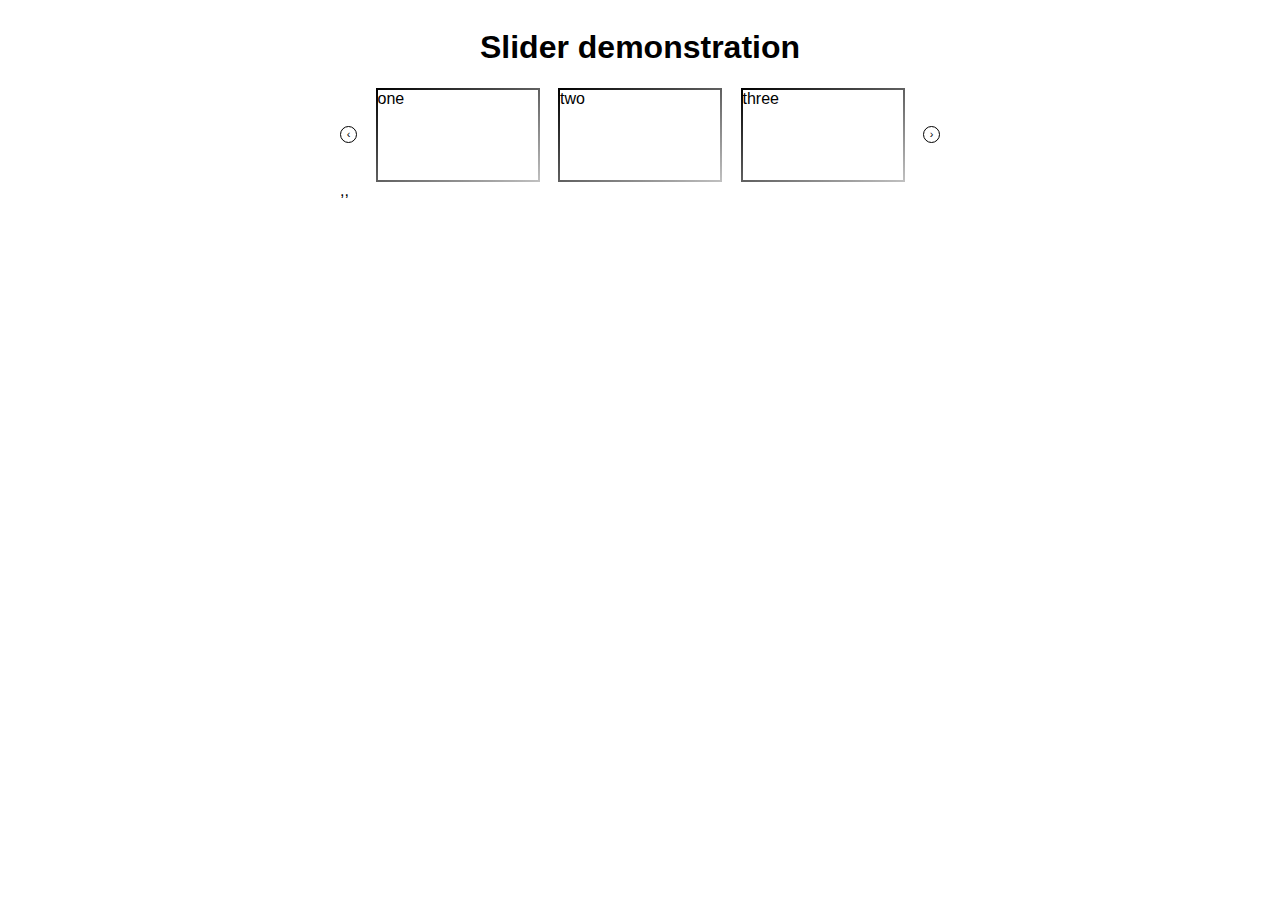
==== slider.html @ 21bf4420 "add exist files to repository" ====
<!DOCTYPE html>
<html lang="en">
<head>
    <meta charset="UTF-8">
    <meta name="viewport" content="width=device-width, initial-scale=1.0">
    <title>Slider Demo</title>
    <style>
        body {
            display: flex;
            flex-direction: column;
            align-items: center;
            font-family: Verdana, Geneva, Tahoma, sans-serif;
        }

        .slider {
            width: 600px;
        }

        .slider-item {
            border: 2px transparent solid;
            border-image: linear-gradient(to right bottom, black 0%, silver 100%);
            border-image-slice: 1;
            width: 160px;
            height: 90px;
        }
    </style>
</head>
<body>
    <h1>Slider demonstration</h1>
    <div id="slider-2view-3pic" class="slider">
        <div class="slider-item">one</div>
        <div class="slider-item">two</div>
        <div class="slider-item">three</div>
    </div>
    
    <script src="js/slider.js"></script>
    <script>
        sliderRun({ sliderId : 'slider-2view-3pic', viewNum: 2 });
    </script>
</body>
</html>
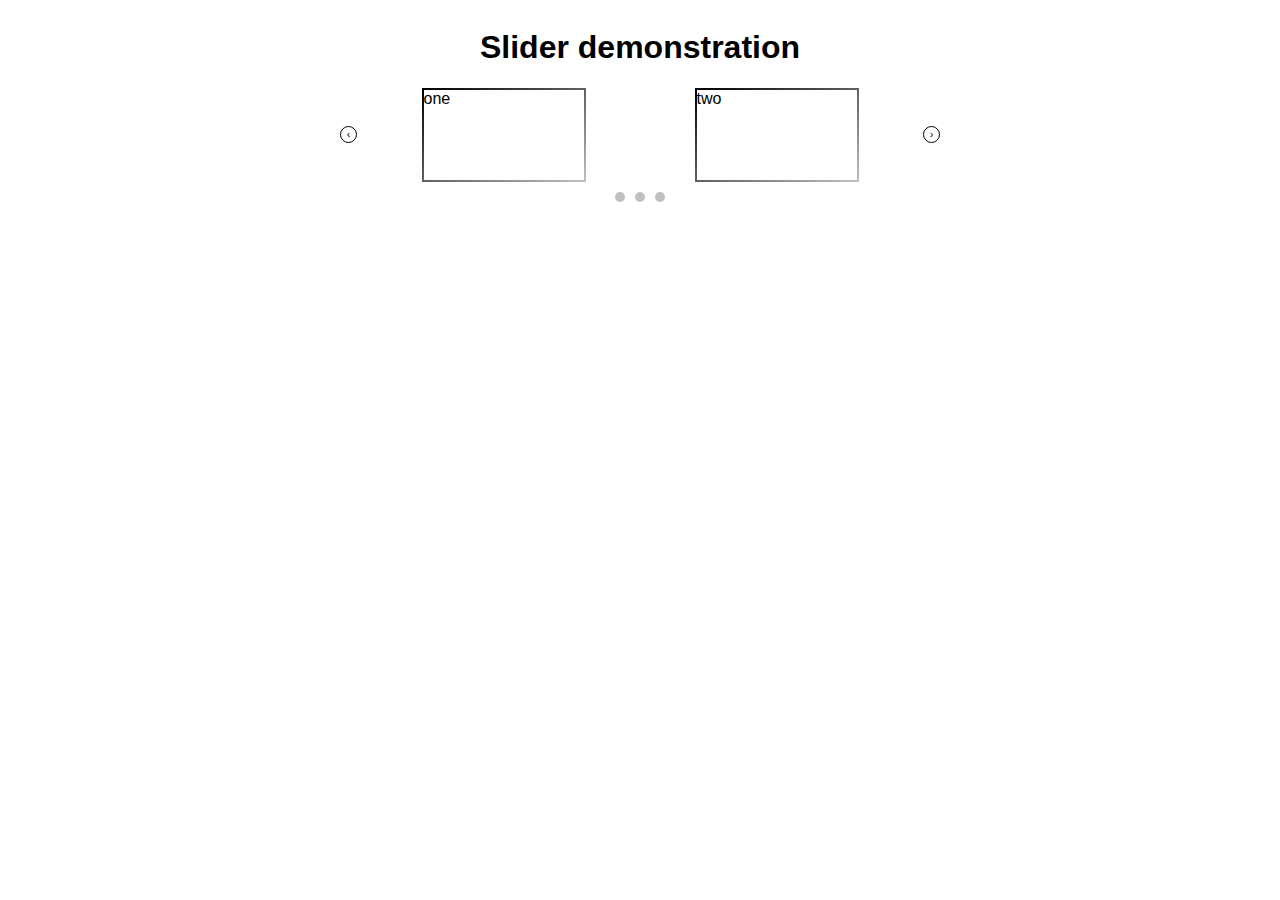
==== commit c8c32b78: "add slider moves" ====
--- a/slider.html
+++ b/slider.html
@@ -3,6 +3,7 @@
 <head>
     <meta charset="UTF-8">
     <meta name="viewport" content="width=device-width, initial-scale=1.0">
+    <link rel="shortcut icon" href="/favicon.ico" type="image/x-icon" />
     <title>Slider Demo</title>
     <style>
         body {
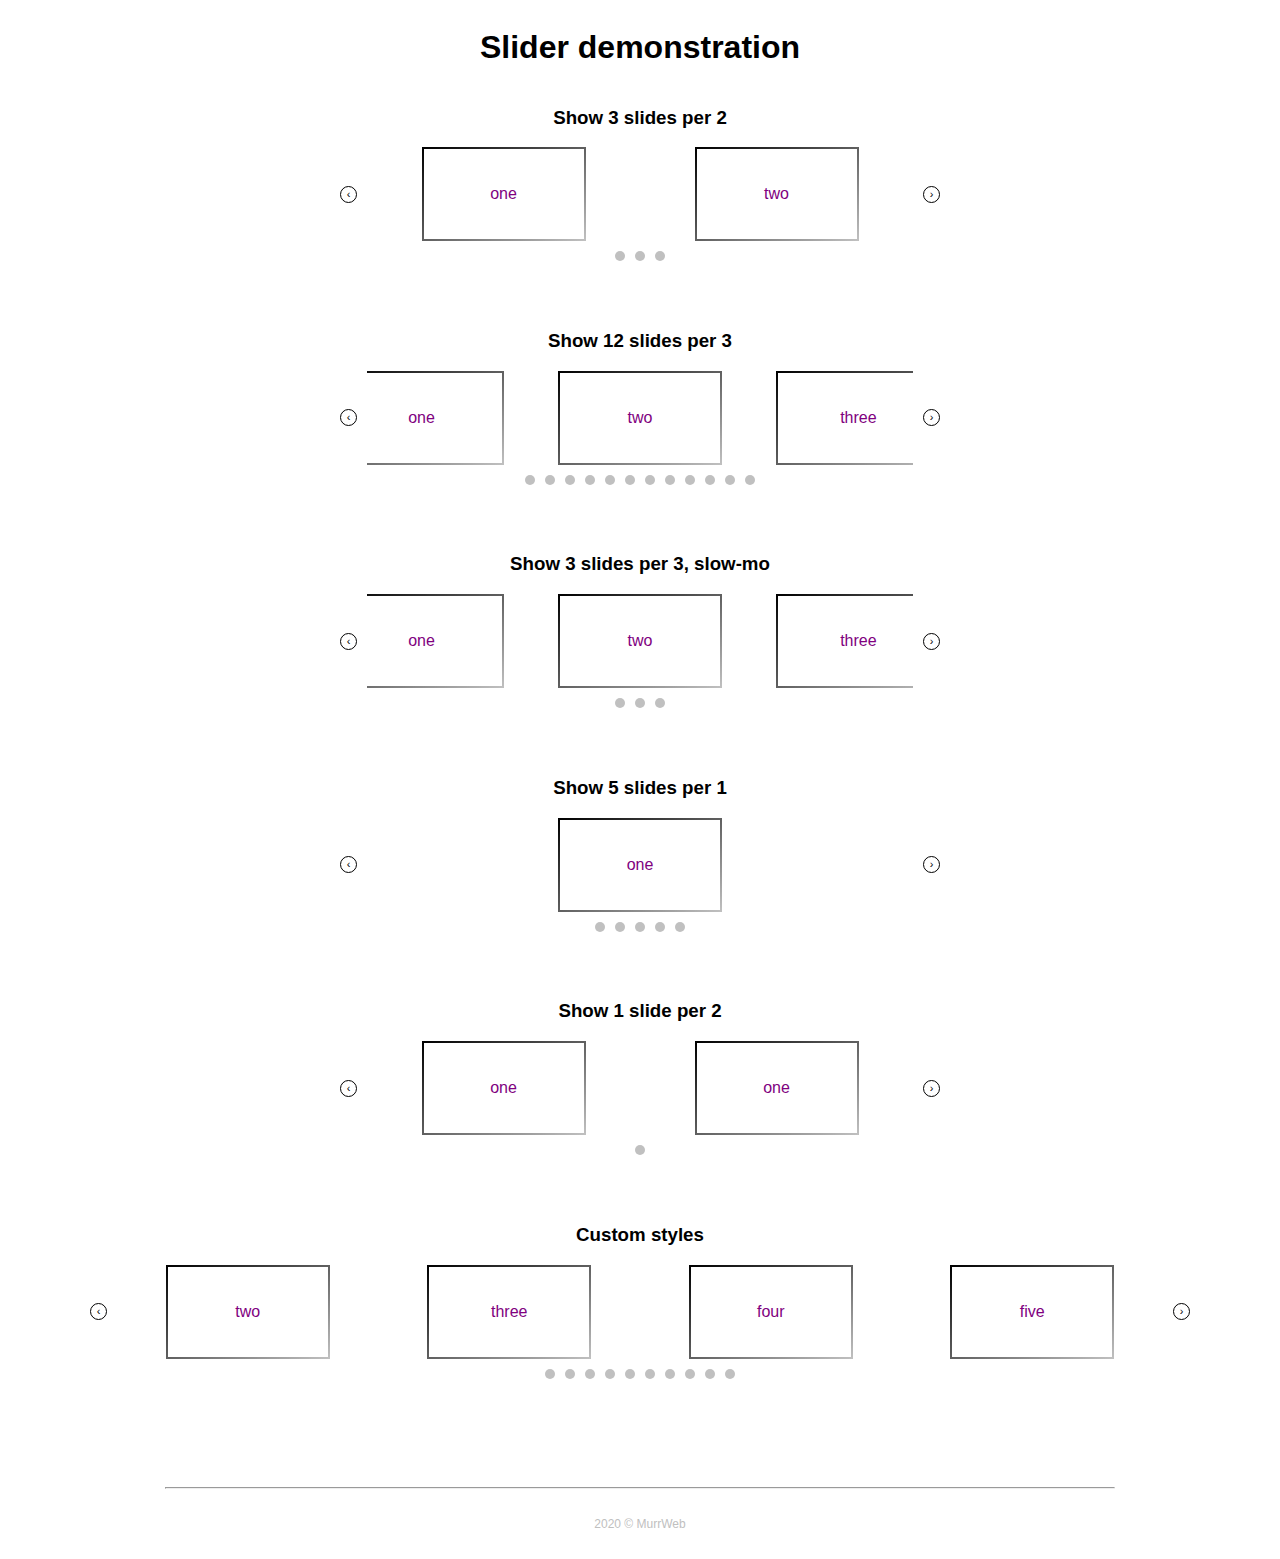
==== commit f7cc7759: "add more example cases" ====
--- a/slider.html
+++ b/slider.html
@@ -1,42 +1,100 @@
-<!DOCTYPE html>
-<html lang="en">
-<head>
-    <meta charset="UTF-8">
-    <meta name="viewport" content="width=device-width, initial-scale=1.0">
-    <link rel="shortcut icon" href="/favicon.ico" type="image/x-icon" />
-    <title>Slider Demo</title>
-    <style>
-        body {
-            display: flex;
-            flex-direction: column;
-            align-items: center;
-            font-family: Verdana, Geneva, Tahoma, sans-serif;
-        }
-
-        .slider {
-            width: 600px;
-        }
-
-        .slider-item {
-            border: 2px transparent solid;
-            border-image: linear-gradient(to right bottom, black 0%, silver 100%);
-            border-image-slice: 1;
-            width: 160px;
-            height: 90px;
-        }
-    </style>
-</head>
-<body>
-    <h1>Slider demonstration</h1>
-    <div id="slider-2view-3pic" class="slider">
-        <div class="slider-item">one</div>
-        <div class="slider-item">two</div>
-        <div class="slider-item">three</div>
-    </div>
-    
-    <script src="js/slider.js"></script>
-    <script>
-        sliderRun({ sliderId : 'slider-2view-3pic', viewNum: 2 });
-    </script>
-</body>
+<!DOCTYPE html>
+<html lang="en">
+<head>
+    <meta charset="UTF-8">
+    <meta name="viewport" content="width=device-width, initial-scale=1.0">
+    <link rel="shortcut icon" href="/favicon.ico" type="image/x-icon" />
+    <link rel="stylesheet" href="/styles/slider.css">
+    <title>Slider Demo</title>
+</head>
+<body>
+    <h1>Slider demonstration</h1>
+
+    <h3> Show 3 slides per 2 </h3>
+    <div id="slider-2view-3pic" class="slider">
+        <div class="slider-item">one</div>
+        <div class="slider-item">two</div>
+        <div class="slider-item">three</div>
+    </div>
+
+    <h3> Show 12 slides per 3 </h3>
+    <div id="slider-3view-12pic" class="slider">
+        <div class="slider-item">one</div>
+        <div class="slider-item">two</div>
+        <div class="slider-item">three</div>
+        <div class="slider-item">four</div>
+        <div class="slider-item">five</div>
+        <div class="slider-item">six</div>
+        <div class="slider-item">seven</div>
+        <div class="slider-item">eight</div>
+        <div class="slider-item">nine</div>
+        <div class="slider-item">ten</div>
+        <div class="slider-item">eleven</div>
+        <div class="slider-item">twelve</div>
+    </div>
+
+    <h3> Show 3 slides per 3, slow-mo </h3>
+    <div id="slider-3view-3pic" class="slider">
+        <div class="slider-item">one</div>
+        <div class="slider-item">two</div>
+        <div class="slider-item">three</div>
+    </div>
+
+    <h3> Show 5 slides per 1 </h3>
+    <div id="slider-1view-5pic" class="slider">
+        <div class="slider-item">one</div>
+        <div class="slider-item">two</div>
+        <div class="slider-item">three</div>
+        <div class="slider-item">four</div>
+        <div class="slider-item">five</div>
+    </div>
+    
+    <h3> Show 1 slide per 2 </h3>
+    <div id="slider-2view-1pic" class="slider">
+        <div class="slider-item">one</div>
+    </div>
+
+    <h3> Custom styles </h3>
+    <div id="slider-customize" class="slider slider_wide">
+        <div class="slider-item">one</div>
+        <div class="slider-item">two</div>
+        <div class="slider-item">three</div>
+        <div class="slider-item">four</div>
+        <div class="slider-item">five</div>
+        <div class="slider-item">six</div>
+        <div class="slider-item">seven</div>
+        <div class="slider-item">eight</div>
+        <div class="slider-item">nine</div>
+        <div class="slider-item">ten</div>
+    </div>
+
+    <p>&nbsp;</p>
+    <hr>
+    <footer class="footer">
+        2020 &copy; MurrWeb
+    </footer>
+
+    <script src="js/slider.js"></script>
+    <script>
+        sliderRun({ sliderId: 'slider-2view-3pic', viewNum: 2 });
+        sliderRun({ sliderId: 'slider-3view-12pic', viewNum: 3 });
+        sliderRun({ sliderId: 'slider-3view-3pic', viewNum: 3, animationDelay: 300 });
+        sliderRun({ sliderId: 'slider-1view-5pic', viewNum: 1 });
+        sliderRun({ sliderId: 'slider-2view-1pic', viewNum: 2 });
+        sliderRun({ 
+            sliderId: 'slider-customize', 
+            viewNum: 6, 
+            buttonStyles: { 
+                color: 'navy',
+                fontSize: '24px',
+                fontWeight: 'bold',
+                borderColor: 'transparent', 
+                boxShadow: '0 0 7px 0 teal, inset 0 0 10px 3px green', 
+                width: '30px', 
+                height: '30px',
+                lineHeight: '28px',
+            },
+        });
+    </script>
+</body>
 </html>--- a/styles/slider.css
+++ b/styles/slider.css
@@ -0,0 +1,36 @@
+body {
+    display: flex;
+    flex-direction: column;
+    align-items: center;
+    font-family: Verdana, Geneva, Tahoma, sans-serif;
+}
+
+hr {
+    width: 75%;
+}
+
+.slider {
+    width: 600px;
+    margin-bottom: 50px;
+}
+
+.slider_wide {
+    width: 1100px;
+}
+
+.slider-item {
+    border: 2px transparent solid;
+    border-image: linear-gradient(to right bottom, black 0%, silver 100%);
+    border-image-slice: 1;
+    width: 160px;
+    height: 90px;
+    color: purple;
+    line-height: 90px;
+    text-align: center;
+}
+
+.footer {
+    margin: 20px;
+    color: silver;
+    font-size: 12px;
+}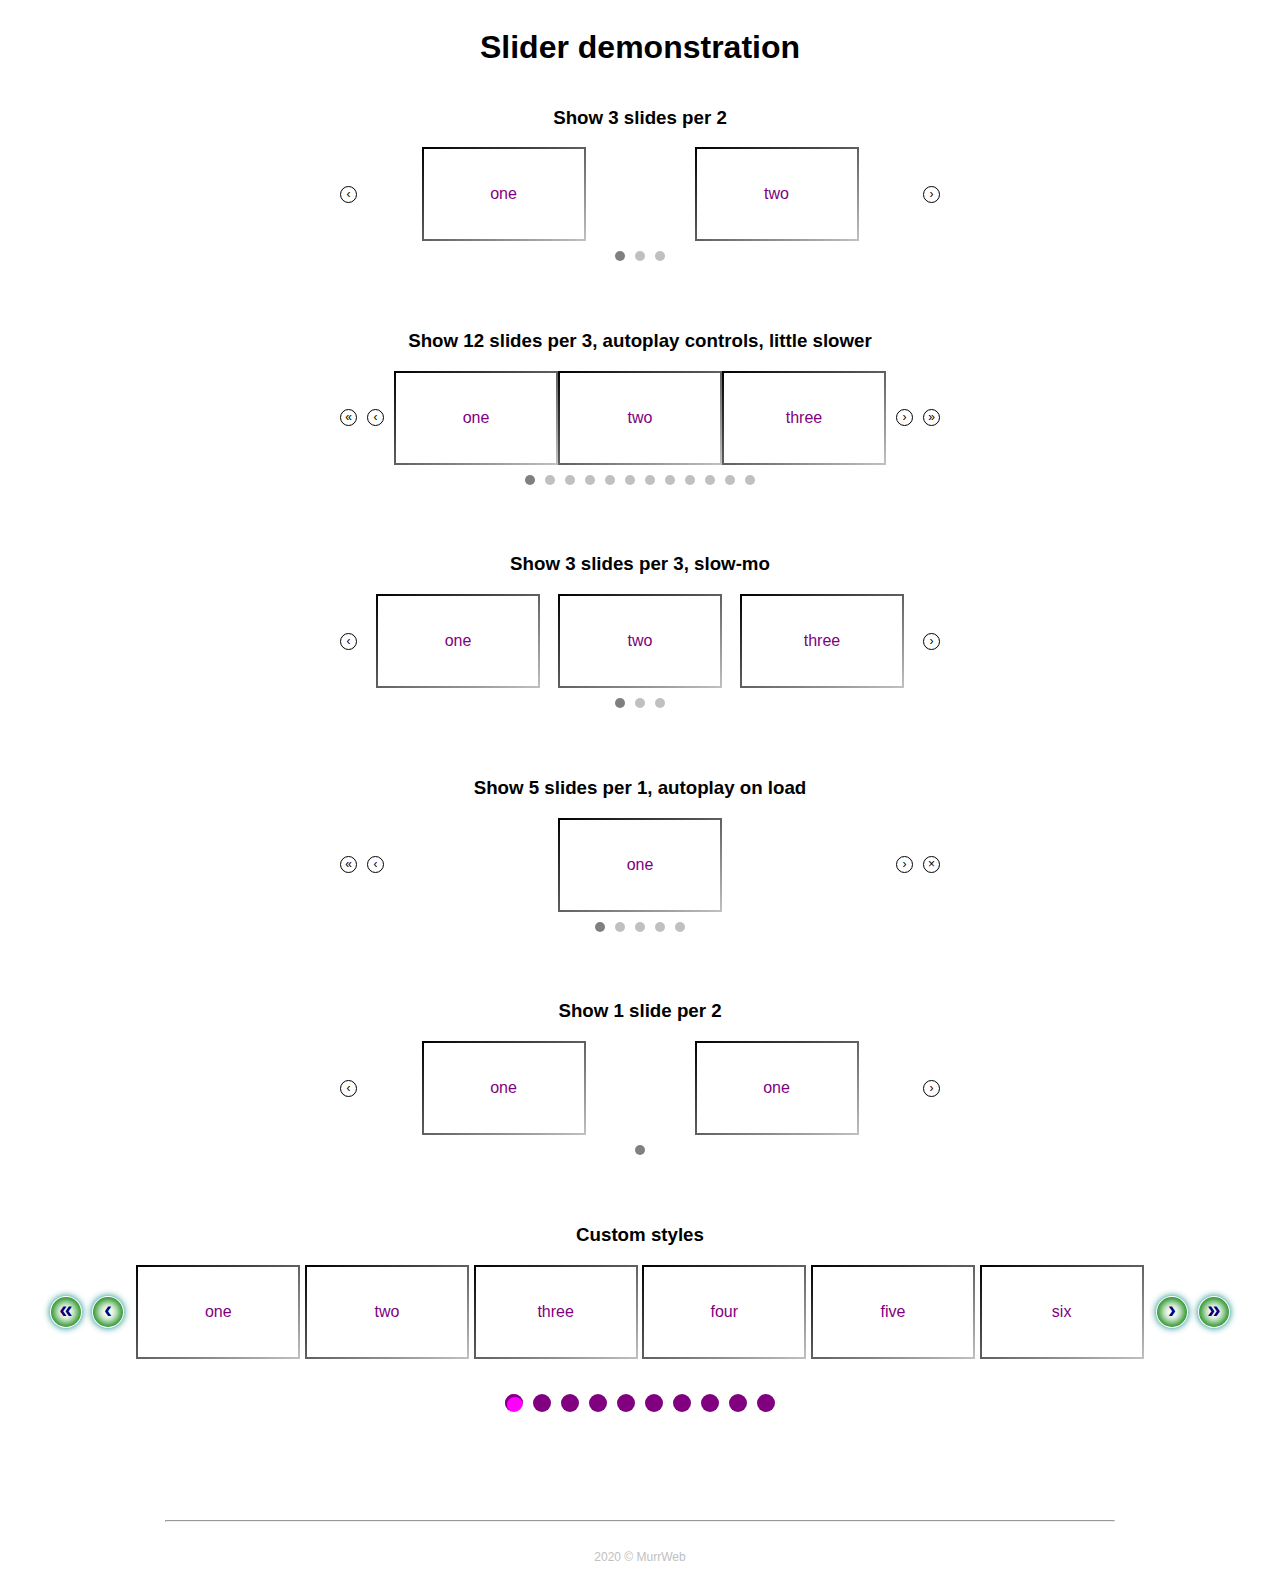
==== commit 9b631cc6: "add autoplay on start, fix many bugs" ====
--- a/slider.html
+++ b/slider.html
@@ -17,7 +17,7 @@
         <div class="slider-item">three</div>
     </div>
 
-    <h3> Show 12 slides per 3 </h3>
+    <h3> Show 12 slides per 3, autoplay controls, little slower </h3>
     <div id="slider-3view-12pic" class="slider">
         <div class="slider-item">one</div>
         <div class="slider-item">two</div>
@@ -40,7 +40,7 @@
         <div class="slider-item">three</div>
     </div>
 
-    <h3> Show 5 slides per 1 </h3>
+    <h3> Show 5 slides per 1, autoplay on load </h3>
     <div id="slider-1view-5pic" class="slider">
         <div class="slider-item">one</div>
         <div class="slider-item">two</div>
@@ -77,9 +77,9 @@
     <script src="js/slider.js"></script>
     <script>
         sliderRun({ sliderId: 'slider-2view-3pic', viewNum: 2 });
-        sliderRun({ sliderId: 'slider-3view-12pic', viewNum: 3 });
+        sliderRun({ sliderId: 'slider-3view-12pic', viewNum: 3, autoPlay: { enabled: true }, animationDelay: 100 });
         sliderRun({ sliderId: 'slider-3view-3pic', viewNum: 3, animationDelay: 300 });
-        sliderRun({ sliderId: 'slider-1view-5pic', viewNum: 1 });
+        sliderRun({ sliderId: 'slider-1view-5pic', viewNum: 1, autoPlay: { enabled: true, playOnStart: true, delay: 2000 } });
         sliderRun({ sliderId: 'slider-2view-1pic', viewNum: 2 });
         sliderRun({ 
             sliderId: 'slider-customize', 
@@ -92,8 +92,19 @@
                 boxShadow: '0 0 7px 0 teal, inset 0 0 10px 3px green', 
                 width: '30px', 
                 height: '30px',
-                lineHeight: '28px',
+                lineHeight: '26px',
             },
+            dotStyles: {
+                marginTop: '25px',
+                backgroundColor: 'purple',
+                width: '18px',
+                height: '18px',
+            },
+            activeDotStyles: {
+                backgroundColor: 'fuchsia',
+                boxShadow: 'inset 1px 2px 0 1px purple',
+            },
+            autoPlay: { enabled: true },
         });
     </script>
 </body>
--- a/styles/slider.css
+++ b/styles/slider.css
@@ -15,7 +15,7 @@
 }
 
 .slider_wide {
-    width: 1100px;
+    width: 1180px;
 }
 
 .slider-item {
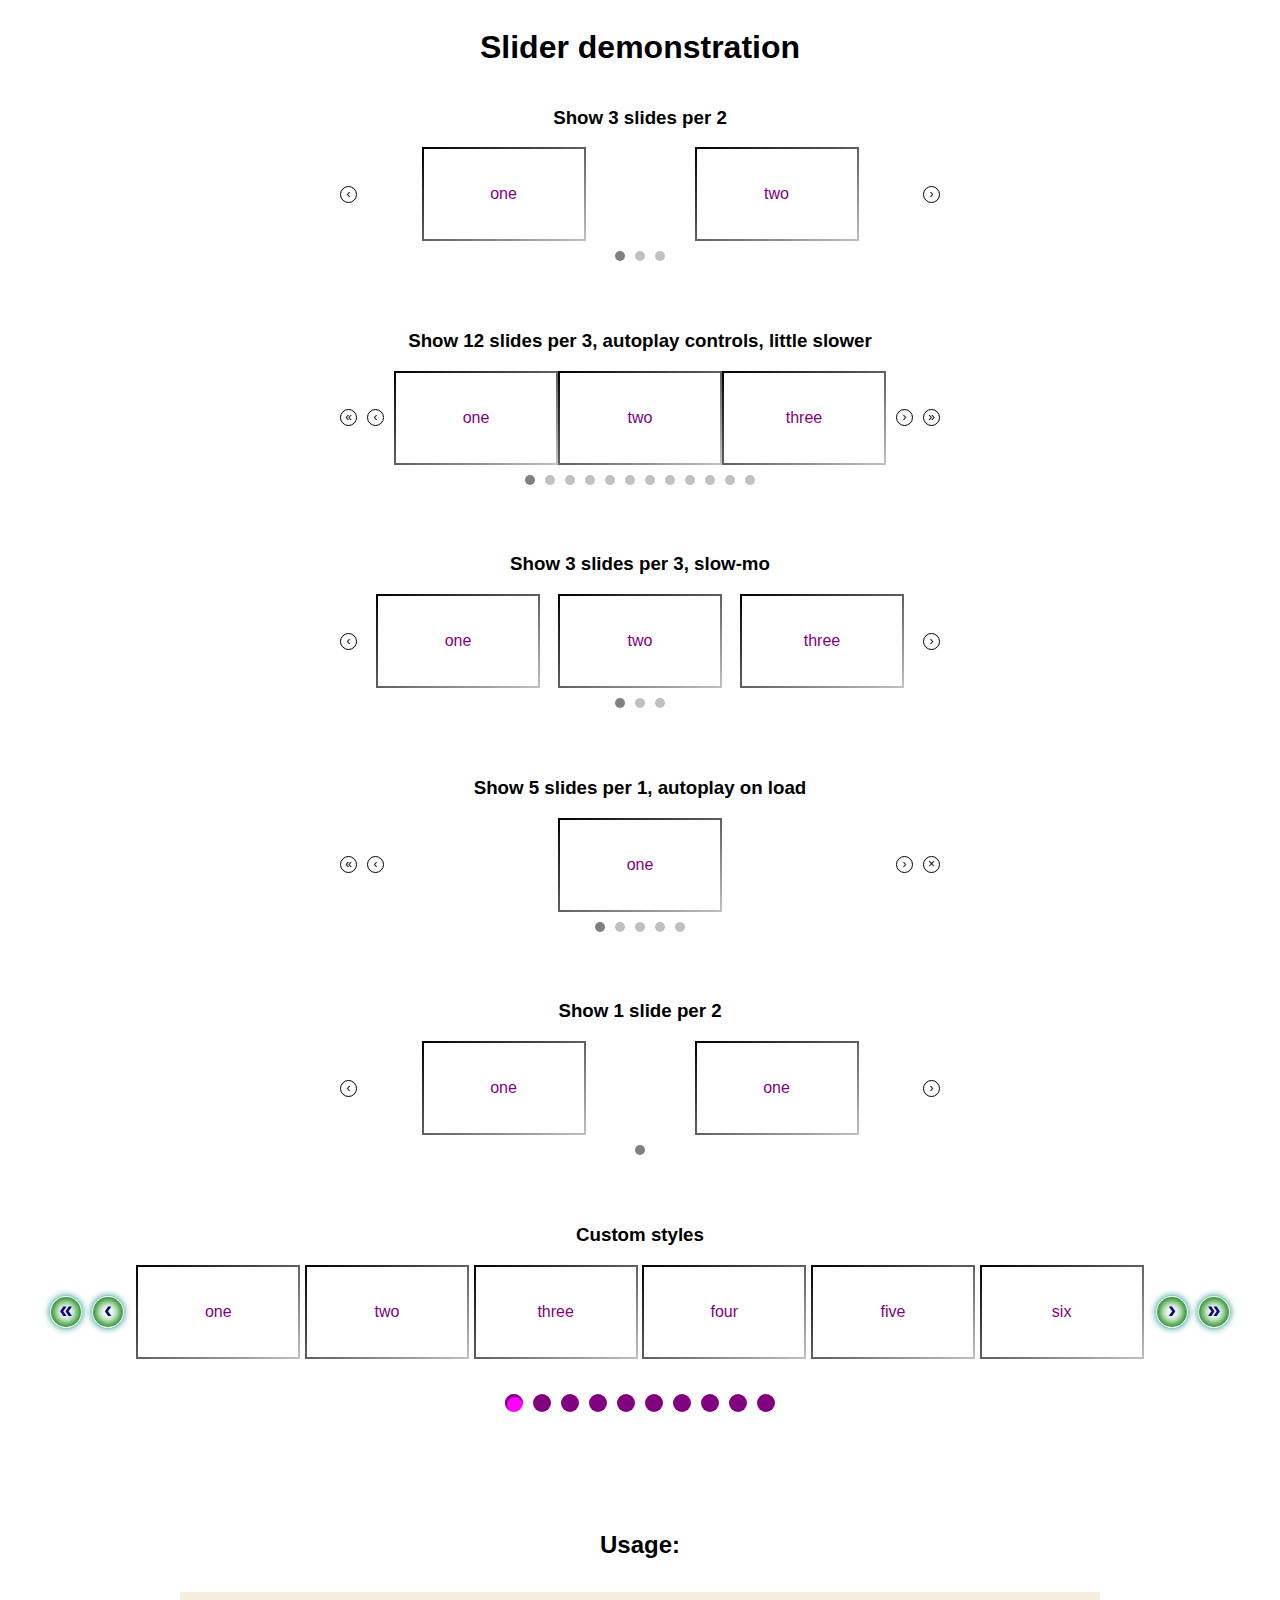
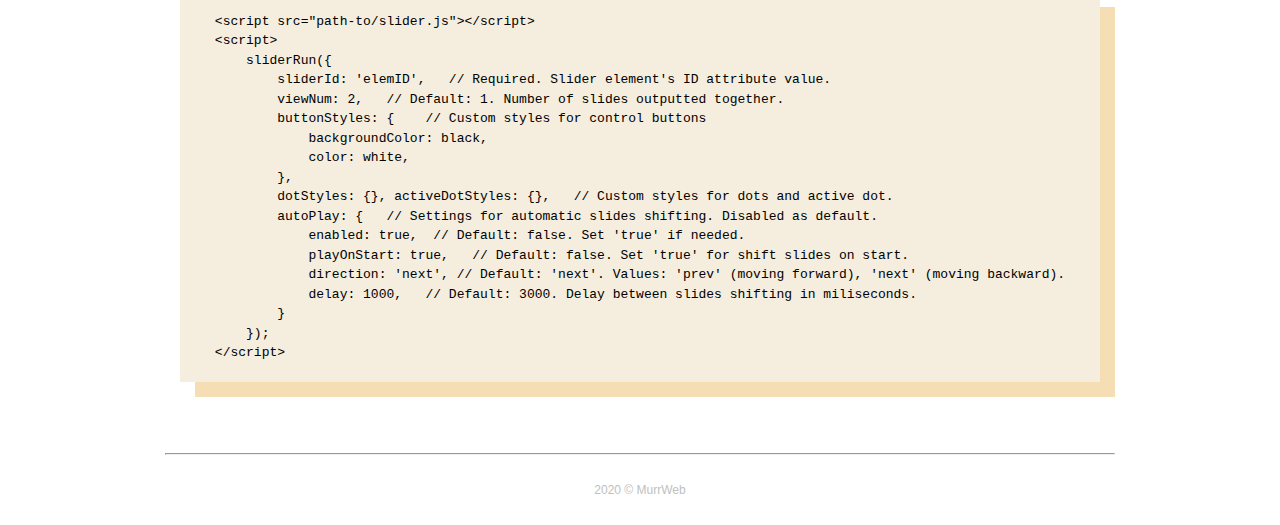
==== commit 3bdfc0b7: "add usage section" ====
--- a/slider.html
+++ b/slider.html
@@ -69,6 +69,31 @@
     </div>
 
     <p>&nbsp;</p>
+
+    <h2> Usage: </h2>
+    <pre class="usage"><code>
+&lt;script src=&quot;path-to/slider.js&quot;&gt;&lt;/script&gt;
+&lt;script&gt;
+    sliderRun({ 
+        sliderId: 'elemID',   // Required. Slider element's ID attribute value.
+        viewNum: 2,   // Default: 1. Number of slides outputted together.
+        buttonStyles: {    // Custom styles for control buttons
+            backgroundColor: black,
+            color: white,
+        },
+        dotStyles: {}, activeDotStyles: {},   // Custom styles for dots and active dot.
+        autoPlay: {   // Settings for automatic slides shifting. Disabled as default.
+            enabled: true,  // Default: false. Set 'true' if needed.
+            playOnStart: true,   // Default: false. Set 'true' for shift slides on start.
+            direction: 'next', // Default: 'next'. Values: 'prev' (moving forward), 'next' (moving backward).
+            delay: 1000,   // Default: 3000. Delay between slides shifting in miliseconds.
+        }
+    });
+&lt;/script&gt;
+    </code></pre>
+
+    <p>&nbsp;</p>
+
     <hr>
     <footer class="footer">
         2020 &copy; MurrWeb
--- a/styles/slider.css
+++ b/styles/slider.css
@@ -29,6 +29,13 @@
     text-align: center;
 }
 
+.usage {
+    background-color: rgb(245, 237, 222);
+    box-shadow: 15px 15px 0 0 wheat;
+    line-height: 1.5em;
+    padding: 0 35px;
+}
+
 .footer {
     margin: 20px;
     color: silver;
